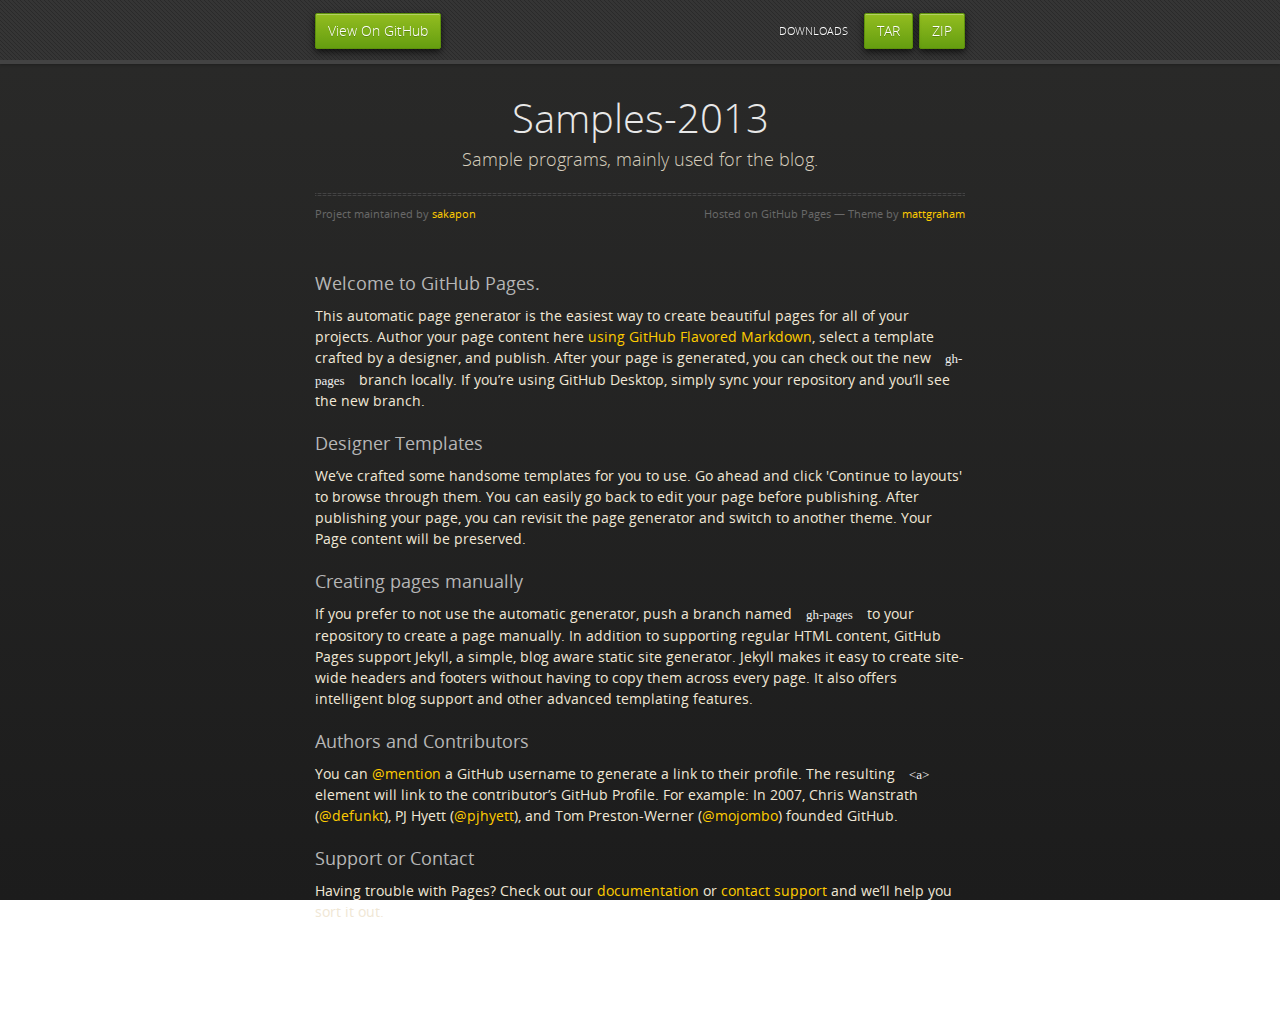
==== index.html @ ad8d9372 "Create gh-pages branch via GitHub" ====
<!doctype html>
<html>
  <head>
    <meta charset="utf-8">
    <meta http-equiv="X-UA-Compatible" content="chrome=1">
    <title>Samples-2013 by sakapon</title>
    <link rel="stylesheet" href="stylesheets/styles.css">
    <link rel="stylesheet" href="stylesheets/github-dark.css">
    <script src="https://ajax.googleapis.com/ajax/libs/jquery/1.7.1/jquery.min.js"></script>
    <script src="javascripts/respond.js"></script>
    <!--[if lt IE 9]>
      <script src="//html5shiv.googlecode.com/svn/trunk/html5.js"></script>
    <![endif]-->
    <!--[if lt IE 8]>
    <link rel="stylesheet" href="stylesheets/ie.css">
    <![endif]-->
    <meta name="viewport" content="width=device-width, initial-scale=1, user-scalable=no">

  </head>
  <body>
      <div id="header">
        <nav>
          <li class="fork"><a href="https://github.com/sakapon/Samples-2013">View On GitHub</a></li>
          <li class="downloads"><a href="https://github.com/sakapon/Samples-2013/zipball/master">ZIP</a></li>
          <li class="downloads"><a href="https://github.com/sakapon/Samples-2013/tarball/master">TAR</a></li>
          <li class="title">DOWNLOADS</li>
        </nav>
      </div><!-- end header -->

    <div class="wrapper">

      <section>
        <div id="title">
          <h1>Samples-2013</h1>
          <p>Sample programs, mainly used for the blog.</p>
          <hr>
          <span class="credits left">Project maintained by <a href="https://github.com/sakapon">sakapon</a></span>
          <span class="credits right">Hosted on GitHub Pages &mdash; Theme by <a href="https://twitter.com/michigangraham">mattgraham</a></span>
        </div>

        <h3>
<a id="welcome-to-github-pages" class="anchor" href="#welcome-to-github-pages" aria-hidden="true"><span aria-hidden="true" class="octicon octicon-link"></span></a>Welcome to GitHub Pages.</h3>

<p>This automatic page generator is the easiest way to create beautiful pages for all of your projects. Author your page content here <a href="https://guides.github.com/features/mastering-markdown/">using GitHub Flavored Markdown</a>, select a template crafted by a designer, and publish. After your page is generated, you can check out the new <code>gh-pages</code> branch locally. If you’re using GitHub Desktop, simply sync your repository and you’ll see the new branch.</p>

<h3>
<a id="designer-templates" class="anchor" href="#designer-templates" aria-hidden="true"><span aria-hidden="true" class="octicon octicon-link"></span></a>Designer Templates</h3>

<p>We’ve crafted some handsome templates for you to use. Go ahead and click 'Continue to layouts' to browse through them. You can easily go back to edit your page before publishing. After publishing your page, you can revisit the page generator and switch to another theme. Your Page content will be preserved.</p>

<h3>
<a id="creating-pages-manually" class="anchor" href="#creating-pages-manually" aria-hidden="true"><span aria-hidden="true" class="octicon octicon-link"></span></a>Creating pages manually</h3>

<p>If you prefer to not use the automatic generator, push a branch named <code>gh-pages</code> to your repository to create a page manually. In addition to supporting regular HTML content, GitHub Pages support Jekyll, a simple, blog aware static site generator. Jekyll makes it easy to create site-wide headers and footers without having to copy them across every page. It also offers intelligent blog support and other advanced templating features.</p>

<h3>
<a id="authors-and-contributors" class="anchor" href="#authors-and-contributors" aria-hidden="true"><span aria-hidden="true" class="octicon octicon-link"></span></a>Authors and Contributors</h3>

<p>You can <a href="https://help.github.com/articles/basic-writing-and-formatting-syntax/#mentioning-users-and-teams" class="user-mention">@mention</a> a GitHub username to generate a link to their profile. The resulting <code>&lt;a&gt;</code> element will link to the contributor’s GitHub Profile. For example: In 2007, Chris Wanstrath (<a href="https://github.com/defunkt" class="user-mention">@defunkt</a>), PJ Hyett (<a href="https://github.com/pjhyett" class="user-mention">@pjhyett</a>), and Tom Preston-Werner (<a href="https://github.com/mojombo" class="user-mention">@mojombo</a>) founded GitHub.</p>

<h3>
<a id="support-or-contact" class="anchor" href="#support-or-contact" aria-hidden="true"><span aria-hidden="true" class="octicon octicon-link"></span></a>Support or Contact</h3>

<p>Having trouble with Pages? Check out our <a href="https://help.github.com/pages">documentation</a> or <a href="https://github.com/contact">contact support</a> and we’ll help you sort it out.</p>
      </section>

    </div>
    <!--[if !IE]><script>fixScale(document);</script><![endif]-->
    
  </body>
</html>
---- stylesheets/styles.css ----
@font-face {
  font-family: 'OpenSansLight';
  src: url("../fonts/OpenSans-Light-webfont.eot");
  src: url("../fonts/OpenSans-Light-webfont.eot?#iefix") format("embedded-opentype"), url("../fonts/OpenSans-Light-webfont.woff") format("woff"), url("../fonts/OpenSans-Light-webfont.ttf") format("truetype"), url("../fonts/OpenSans-Light-webfont.svg#OpenSansLight") format("svg");
  font-weight: normal;
  font-style: normal;
}

@font-face {
  font-family: 'OpenSansLightItalic';
  src: url("../fonts/OpenSans-LightItalic-webfont.eot");
  src: url("../fonts/OpenSans-LightItalic-webfont.eot?#iefix") format("embedded-opentype"), url("../fonts/OpenSans-LightItalic-webfont.woff") format("woff"), url("../fonts/OpenSans-LightItalic-webfont.ttf") format("truetype"), url("../fonts/OpenSans-LightItalic-webfont.svg#OpenSansLightItalic") format("svg");
  font-weight: normal;
  font-style: normal;
}

@font-face {
  font-family: 'OpenSansRegular';
  src: url("../fonts/OpenSans-Regular-webfont.eot");
  src: url("../fonts/OpenSans-Regular-webfont.eot?#iefix") format("embedded-opentype"), url("../fonts/OpenSans-Regular-webfont.woff") format("woff"), url("../fonts/OpenSans-Regular-webfont.ttf") format("truetype"), url("../fonts/OpenSans-Regular-webfont.svg#OpenSansRegular") format("svg");
  font-weight: normal;
  font-style: normal;
  -webkit-font-smoothing: antialiased;
}

@font-face {
  font-family: 'OpenSansItalic';
  src: url("../fonts/OpenSans-Italic-webfont.eot");
  src: url("../fonts/OpenSans-Italic-webfont.eot?#iefix") format("embedded-opentype"), url("../fonts/OpenSans-Italic-webfont.woff") format("woff"), url("../fonts/OpenSans-Italic-webfont.ttf") format("truetype"), url("../fonts/OpenSans-Italic-webfont.svg#OpenSansItalic") format("svg");
  font-weight: normal;
  font-style: normal;
  -webkit-font-smoothing: antialiased;
}

@font-face {
  font-family: 'OpenSansSemibold';
  src: url("../fonts/OpenSans-Semibold-webfont.eot");
  src: url("../fonts/OpenSans-Semibold-webfont.eot?#iefix") format("embedded-opentype"), url("../fonts/OpenSans-Semibold-webfont.woff") format("woff"), url("../fonts/OpenSans-Semibold-webfont.ttf") format("truetype"), url("../fonts/OpenSans-Semibold-webfont.svg#OpenSansSemibold") format("svg");
  font-weight: normal;
  font-style: normal;
  -webkit-font-smoothing: antialiased;
}

@font-face {
  font-family: 'OpenSansSemiboldItalic';
  src: url("../fonts/OpenSans-SemiboldItalic-webfont.eot");
  src: url("../fonts/OpenSans-SemiboldItalic-webfont.eot?#iefix") format("embedded-opentype"), url("../fonts/OpenSans-SemiboldItalic-webfont.woff") format("woff"), url("../fonts/OpenSans-SemiboldItalic-webfont.ttf") format("truetype"), url("../fonts/OpenSans-SemiboldItalic-webfont.svg#OpenSansSemiboldItalic") format("svg");
  font-weight: normal;
  font-style: normal;
  -webkit-font-smoothing: antialiased;
}

@font-face {
  font-family: 'OpenSansBold';
  src: url("../fonts/OpenSans-Bold-webfont.eot");
  src: url("../fonts/OpenSans-Bold-webfont.eot?#iefix") format("embedded-opentype"), url("../fonts/OpenSans-Bold-webfont.woff") format("woff"), url("../fonts/OpenSans-Bold-webfont.ttf") format("truetype"), url("../fonts/OpenSans-Bold-webfont.svg#OpenSansBold") format("svg");
  font-weight: normal;
  font-style: normal;
  -webkit-font-smoothing: antialiased;
}

@font-face {
  font-family: 'OpenSansBoldItalic';
  src: url("../fonts/OpenSans-BoldItalic-webfont.eot");
  src: url("../fonts/OpenSans-BoldItalic-webfont.eot?#iefix") format("embedded-opentype"), url("../fonts/OpenSans-BoldItalic-webfont.woff") format("woff"), url("../fonts/OpenSans-BoldItalic-webfont.ttf") format("truetype"), url("../fonts/OpenSans-BoldItalic-webfont.svg#OpenSansBoldItalic") format("svg");
  font-weight: normal;
  font-style: normal;
  -webkit-font-smoothing: antialiased;
}

/* normalize.css 2012-02-07T12:37 UTC - https://github.com/necolas/normalize.css */
/* =============================================================================
   HTML5 display definitions
   ========================================================================== */
/*
 * Corrects block display not defined in IE6/7/8/9 & FF3
 */
article,
aside,
details,
figcaption,
figure,
footer,
header,
hgroup,
nav,
section,
summary {
  display: block;
}

/*
 * Corrects inline-block display not defined in IE6/7/8/9 & FF3
 */
audio,
canvas,
video {
  display: inline-block;
  *display: inline;
  *zoom: 1;
}

/*
 * Prevents modern browsers from displaying 'audio' without controls
 */
audio:not([controls]) {
  display: none;
}

/*
 * Addresses styling for 'hidden' attribute not present in IE7/8/9, FF3, S4
 * Known issue: no IE6 support
 */
[hidden] {
  display: none;
}

/* =============================================================================
   Base
   ========================================================================== */
/*
 * 1. Corrects text resizing oddly in IE6/7 when body font-size is set using em units
 *    http://clagnut.com/blog/348/#c790
 * 2. Prevents iOS text size adjust after orientation change, without disabling user zoom
 *    www.456bereastreet.com/archive/201012/controlling_text_size_in_safari_for_ios_without_disabling_user_zoom/
 */
html {
  font-size: 100%;
  /* 1 */
  -webkit-text-size-adjust: 100%;
  /* 2 */
  -ms-text-size-adjust: 100%;
  /* 2 */
}

/*
 * Addresses font-family inconsistency between 'textarea' and other form elements.
 */
html,
button,
input,
select,
textarea {
  font-family: sans-serif;
}

/*
 * Addresses margins handled incorrectly in IE6/7
 */
body {
  margin: 0;
}

/* =============================================================================
   Links
   ========================================================================== */
/*
 * Addresses outline displayed oddly in Chrome
 */
a:focus {
  outline: thin dotted;
}

/*
 * Improves readability when focused and also mouse hovered in all browsers
 * people.opera.com/patrickl/experiments/keyboard/test
 */
a:hover,
a:active {
  outline: 0;
}

/* =============================================================================
   Typography
   ========================================================================== */
/*
 * Addresses font sizes and margins set differently in IE6/7
 * Addresses font sizes within 'section' and 'article' in FF4+, Chrome, S5
 */
h1 {
  font-size: 2em;
  margin: 0.67em 0;
}

h2 {
  font-size: 1.5em;
  margin: 0.83em 0;
}

h3 {
  font-size: 1.17em;
  margin: 1em 0;
}

h4 {
  font-size: 1em;
  margin: 1.33em 0;
}

h5 {
  font-size: 0.83em;
  margin: 1.67em 0;
}

h6 {
  font-size: 0.75em;
  margin: 2.33em 0;
}

/*
 * Addresses styling not present in IE7/8/9, S5, Chrome
 */
abbr[title] {
  border-bottom: 1px dotted;
}

/*
 * Addresses style set to 'bolder' in FF3+, S4/5, Chrome
*/
b,
strong {
  font-weight: bold;
}

blockquote {
  margin: 1em 40px;
}

/*
 * Addresses styling not present in S5, Chrome
 */
dfn {
  font-style: italic;
}

/*
 * Addresses styling not present in IE6/7/8/9
 */
mark {
  background: #ff0;
  color: #000;
}

/*
 * Addresses margins set differently in IE6/7
 */
p,
pre {
  margin: 1em 0;
}

/*
 * Corrects font family set oddly in IE6, S4/5, Chrome
 * en.wikipedia.org/wiki/User:Davidgothberg/Test59
 */
pre,
code,
kbd,
samp {
  font-family: monospace, serif;
  _font-family: 'courier new', monospace;
  font-size: 1em;
}

/*
 * 1. Addresses CSS quotes not supported in IE6/7
 * 2. Addresses quote property not supported in S4
 */
/* 1 */
q {
  quotes: none;
}

/* 2 */
q:before,
q:after {
  content: '';
  content: none;
}

small {
  font-size: 75%;
}

/*
 * Prevents sub and sup affecting line-height in all browsers
 * gist.github.com/413930
 */
sub,
sup {
  font-size: 75%;
  line-height: 0;
  position: relative;
  vertical-align: baseline;
}

sup {
  top: -0.5em;
}

sub {
  bottom: -0.25em;
}

/* =============================================================================
   Lists
   ========================================================================== */
/*
 * Addresses margins set differently in IE6/7
 */
dl,
menu,
ol,
ul {
  margin: 1em 0;
}

dd {
  margin: 0 0 0 40px;
}

/*
 * Addresses paddings set differently in IE6/7
 */
menu,
ol,
ul {
  padding: 0 0 0 40px;
}

/*
 * Corrects list images handled incorrectly in IE7
 */
nav ul,
nav ol {
  list-style: none;
  list-style-image: none;
}

/* =============================================================================
   Embedded content
   ========================================================================== */
/*
 * 1. Removes border when inside 'a' element in IE6/7/8/9, FF3
 * 2. Improves image quality when scaled in IE7
 *    code.flickr.com/blog/2008/11/12/on-ui-quality-the-little-things-client-side-image-resizing/
 */
img {
  border: 0;
  /* 1 */
  -ms-interpolation-mode: bicubic;
  /* 2 */
}

/*
 * Corrects overflow displayed oddly in IE9
 */
svg:not(:root) {
  overflow: hidden;
}

/* =============================================================================
   Figures
   ========================================================================== */
/*
 * Addresses margin not present in IE6/7/8/9, S5, O11
 */
figure {
  margin: 0;
}

/* =============================================================================
   Forms
   ========================================================================== */
/*
 * Corrects margin displayed oddly in IE6/7
 */
form {
  margin: 0;
}

/*
 * Define consistent border, margin, and padding
 */
fieldset {
  border: 1px solid #c0c0c0;
  margin: 0 2px;
  padding: 0.35em 0.625em 0.75em;
}

/*
 * 1. Corrects color not being inherited in IE6/7/8/9
 * 2. Corrects text not wrapping in FF3 
 * 3. Corrects alignment displayed oddly in IE6/7
 */
legend {
  border: 0;
  /* 1 */
  padding: 0;
  white-space: normal;
  /* 2 */
  *margin-left: -7px;
  /* 3 */
}

/*
 * 1. Corrects font size not being inherited in all browsers
 * 2. Addresses margins set differently in IE6/7, FF3+, S5, Chrome
 * 3. Improves appearance and consistency in all browsers
 */
button,
input,
select,
textarea {
  font-size: 100%;
  /* 1 */
  margin: 0;
  /* 2 */
  vertical-align: baseline;
  /* 3 */
  *vertical-align: middle;
  /* 3 */
}

/*
 * Addresses FF3/4 setting line-height on 'input' using !important in the UA stylesheet
 */
button,
input {
  line-height: normal;
  /* 1 */
}

/*
 * 1. Improves usability and consistency of cursor style between image-type 'input' and others
 * 2. Corrects inability to style clickable 'input' types in iOS
 * 3. Removes inner spacing in IE7 without affecting normal text inputs
 *    Known issue: inner spacing remains in IE6
 */
button,
input[type="button"],
input[type="reset"],
input[type="submit"] {
  cursor: pointer;
  /* 1 */
  -webkit-appearance: button;
  /* 2 */
  *overflow: visible;
  /* 3 */
}

/*
 * Re-set default cursor for disabled elements
 */
button[disabled],
input[disabled] {
  cursor: default;
}

/*
 * 1. Addresses box sizing set to content-box in IE8/9
 * 2. Removes excess padding in IE8/9
 * 3. Removes excess padding in IE7
      Known issue: excess padding remains in IE6
 */
input[type="checkbox"],
input[type="radio"] {
  box-sizing: border-box;
  /* 1 */
  padding: 0;
  /* 2 */
  *height: 13px;
  /* 3 */
  *width: 13px;
  /* 3 */
}

/*
 * 1. Addresses appearance set to searchfield in S5, Chrome
 * 2. Addresses box-sizing set to border-box in S5, Chrome (include -moz to future-proof)
 */
input[type="search"] {
  -webkit-appearance: textfield;
  /* 1 */
  -moz-box-sizing: content-box;
  -webkit-box-sizing: content-box;
  /* 2 */
  box-sizing: content-box;
}

/*
 * Removes inner padding and search cancel button in S5, Chrome on OS X
 */
input[type="search"]::-webkit-search-decoration,
input[type="search"]::-webkit-search-cancel-button {
  -webkit-appearance: none;
}

/*
 * Removes inner padding and border in FF3+
 * www.sitepen.com/blog/2008/05/14/the-devils-in-the-details-fixing-dojos-toolbar-buttons/
 */
button::-moz-focus-inner,
input::-moz-focus-inner {
  border: 0;
  padding: 0;
}

/*
 * 1. Removes default vertical scrollbar in IE6/7/8/9
 * 2. Improves readability and alignment in all browsers
 */
textarea {
  overflow: auto;
  /* 1 */
  vertical-align: top;
  /* 2 */
}

/* =============================================================================
   Tables
   ========================================================================== */
/*
 * Remove most spacing between table cells
 */
table {
  border-collapse: collapse;
  border-spacing: 0;
}

body {
  padding: 0px 0 20px 0px;
  margin: 0px;
  font: 14px/1.5 "OpenSansRegular", "Helvetica Neue", Helvetica, Arial, sans-serif;
  color: #f0e7d5;
  font-weight: normal;
  background: #252525;
  background-attachment: fixed !important;
  background: -webkit-gradient(linear, 50% 0%, 50% 100%, color-stop(0%, #2a2a29), color-stop(100%, #1c1c1c));
  background: -webkit-linear-gradient(#2a2a29, #1c1c1c);
  background: -moz-linear-gradient(#2a2a29, #1c1c1c);
  background: -o-linear-gradient(#2a2a29, #1c1c1c);
  background: -ms-linear-gradient(#2a2a29, #1c1c1c);
  background: linear-gradient(#2a2a29, #1c1c1c);
}

h1, h2, h3, h4, h5, h6 {
  color: #e8e8e8;
  margin: 0 0 10px;
  font-family: 'OpenSansRegular', "Helvetica Neue", Helvetica, Arial, sans-serif;
  font-weight: normal;
}

p, ul, ol, table, pre, dl {
  margin: 0 0 20px;
}

h1, h2, h3 {
  line-height: 1.1;
}

h1 {
  font-size: 28px;
}

h2 {
  font-size: 24px;
}

h4, h5, h6 {
  color: #e8e8e8;
}

h3 {
  font-size: 18px;
  line-height: 24px;
  font-family: 'OpenSansRegular', "Helvetica Neue", Helvetica, Arial, sans-serif !important;
  font-weight: normal;
  color: #b6b6b6;
}

a {
  color: #ffcc00;
  font-weight: 400;
  text-decoration: none;
}
a:hover {
  color: #ffeb9b;
}

a small {
  font-size: 11px;
  color: #666;
  margin-top: -0.6em;
  display: block;
}

ul {
  list-style-image: url("../images/bullet.png");
}

strong {
  font-family: 'OpenSansBold', "Helvetica Neue", Helvetica, Arial, sans-serif !important;
  font-weight: normal;
}

.wrapper {
  max-width: 650px;
  margin: 0 auto;
  position: relative;
  padding: 0 20px;
}

section img {
  max-width: 100%;
}

blockquote {
  border-left: 3px solid #ffcc00;
  margin: 0;
  padding: 0 0 0 20px;
  font-style: italic;
}

code {
  font-family: "Lucida Sans", Monaco, Bitstream Vera Sans Mono, Lucida Console, Terminal;
  color: #efefef;
  font-size: 13px;
  margin: 0 4px;
  padding: 4px 6px;
  -moz-border-radius: 2px;
  -webkit-border-radius: 2px;
  -o-border-radius: 2px;
  -ms-border-radius: 2px;
  -khtml-border-radius: 2px;
  border-radius: 2px;
}

pre {
  padding: 8px 15px;
  background: #191919;
  -moz-border-radius: 2px;
  -webkit-border-radius: 2px;
  -o-border-radius: 2px;
  -ms-border-radius: 2px;
  -khtml-border-radius: 2px;
  border-radius: 2px;
  border: 1px solid #121212;
  -moz-box-shadow: inset 0 1px 3px rgba(0, 0, 0, 0.3);
  -webkit-box-shadow: inset 0 1px 3px rgba(0, 0, 0, 0.3);
  -o-box-shadow: inset 0 1px 3px rgba(0, 0, 0, 0.3);
  box-shadow: inset 0 1px 3px rgba(0, 0, 0, 0.3);
  overflow: auto;
  overflow-y: hidden;
}
pre code {
  color: #efefef;
  text-shadow: 0px 1px 0px #000;
  margin: 0;
  padding: 0;
}

table {
  width: 100%;
  border-collapse: collapse;
}

th {
  text-align: left;
  padding: 5px 10px;
  border-bottom: 1px solid #434343;
  color: #b6b6b6;
  font-family: 'OpenSansSemibold', "Helvetica Neue", Helvetica, Arial, sans-serif !important;
  font-weight: normal;
}

td {
  text-align: left;
  padding: 5px 10px;
  border-bottom: 1px solid #434343;
}

hr {
  border: 0;
  outline: none;
  height: 3px;
  background: transparent url("../images/hr.gif") center center repeat-x;
  margin: 0 0 20px;
}

dt {
  color: #F0E7D5;
  font-family: 'OpenSansSemibold', "Helvetica Neue", Helvetica, Arial, sans-serif !important;
  font-weight: normal;
}

#header {
  z-index: 100;
  left: 0;
  top: 0px;
  height: 60px;
  width: 100%;
  position: fixed;
  background: url(../images/nav-bg.gif) #353535;
  border-bottom: 4px solid #434343;
  -moz-box-shadow: 0px 1px 3px rgba(0, 0, 0, 0.25);
  -webkit-box-shadow: 0px 1px 3px rgba(0, 0, 0, 0.25);
  -o-box-shadow: 0px 1px 3px rgba(0, 0, 0, 0.25);
  box-shadow: 0px 1px 3px rgba(0, 0, 0, 0.25);
}
#header nav {
  max-width: 650px;
  margin: 0 auto;
  padding: 0 10px;
  background: blue;
  margin: 6px auto;
}
#header nav li {
  font-family: 'OpenSansLight', "Helvetica Neue", Helvetica, Arial, sans-serif;
  font-weight: normal;
  list-style: none;
  display: inline;
  color: white;
  line-height: 50px;
  text-shadow: 0px 1px 0px rgba(0, 0, 0, 0.2);
  font-size: 14px;
}
#header nav li a {
  color: white;
  border: 1px solid #5d910b;
  background: -webkit-gradient(linear, 50% 0%, 50% 100%, color-stop(0%, #93bd20), color-stop(100%, #659e10));
  background: -webkit-linear-gradient(#93bd20, #659e10);
  background: -moz-linear-gradient(#93bd20, #659e10);
  background: -o-linear-gradient(#93bd20, #659e10);
  background: -ms-linear-gradient(#93bd20, #659e10);
  background: linear-gradient(#93bd20, #659e10);
  -moz-border-radius: 2px;
  -webkit-border-radius: 2px;
  -o-border-radius: 2px;
  -ms-border-radius: 2px;
  -khtml-border-radius: 2px;
  border-radius: 2px;
  -moz-box-shadow: inset 0px 1px 0px rgba(255, 255, 255, 0.3), 0px 3px 7px rgba(0, 0, 0, 0.7);
  -webkit-box-shadow: inset 0px 1px 0px rgba(255, 255, 255, 0.3), 0px 3px 7px rgba(0, 0, 0, 0.7);
  -o-box-shadow: inset 0px 1px 0px rgba(255, 255, 255, 0.3), 0px 3px 7px rgba(0, 0, 0, 0.7);
  box-shadow: inset 0px 1px 0px rgba(255, 255, 255, 0.3), 0px 3px 7px rgba(0, 0, 0, 0.7);
  background-color: #93bd20;
  padding: 10px 12px;
  margin-top: 6px;
  line-height: 14px;
  font-size: 14px;
  display: inline-block;
  text-align: center;
}
#header nav li a:hover {
  background: -webkit-gradient(linear, 50% 0%, 50% 100%, color-stop(0%, #749619), color-stop(100%, #527f0e));
  background: -webkit-linear-gradient(#749619, #527f0e);
  background: -moz-linear-gradient(#749619, #527f0e);
  background: -o-linear-gradient(#749619, #527f0e);
  background: -ms-linear-gradient(#749619, #527f0e);
  background: linear-gradient(#749619, #527f0e);
  background-color: #659e10;
  border: 1px solid #527f0e;
  -moz-box-shadow: inset 0px 1px 1px rgba(0, 0, 0, 0.2), 0px 1px 0px rgba(0, 0, 0, 0);
  -webkit-box-shadow: inset 0px 1px 1px rgba(0, 0, 0, 0.2), 0px 1px 0px rgba(0, 0, 0, 0);
  -o-box-shadow: inset 0px 1px 1px rgba(0, 0, 0, 0.2), 0px 1px 0px rgba(0, 0, 0, 0);
  box-shadow: inset 0px 1px 1px rgba(0, 0, 0, 0.2), 0px 1px 0px rgba(0, 0, 0, 0);
}
#header nav li.fork {
  float: left;
  margin-left: 0px;
}
#header nav li.downloads {
  float: right;
  margin-left: 6px;
}
#header nav li.title {
  float: right;
  margin-right: 10px;
  font-size: 11px;
}

section {
  max-width: 650px;
  padding: 30px 0px 50px 0px;
  margin: 20px 0;
  margin-top: 70px;
}
section #title {
  border: 0;
  outline: none;
  margin: 0 0 50px 0;
  padding: 0 0 5px 0;
}
section #title h1 {
  font-family: 'OpenSansLight', "Helvetica Neue", Helvetica, Arial, sans-serif;
  font-weight: normal;
  font-size: 40px;
  text-align: center;
  line-height: 36px;
}
section #title p {
  color: #d7cfbe;
  font-family: 'OpenSansLight', "Helvetica Neue", Helvetica, Arial, sans-serif;
  font-weight: normal;
  font-size: 18px;
  text-align: center;
}
section #title .credits {
  font-size: 11px;
  font-family: 'OpenSansRegular', "Helvetica Neue", Helvetica, Arial, sans-serif;
  font-weight: normal;
  color: #696969;
  margin-top: -10px;
}
section #title .credits.left {
  float: left;
}
section #title .credits.right {
  float: right;
}

@media print, screen and (max-width: 720px) {
  #title .credits {
    display: block;
    width: 100%;
    line-height: 30px;
    text-align: center;
  }
  #title .credits .left {
    float: none;
    display: block;
  }
  #title .credits .right {
    float: none;
    display: block;
  }
}
@media print, screen and (max-width: 480px) {
  #header {
    margin-top: -20px;
  }

  section {
    margin-top: 40px;
  }

  nav {
    display: none;
  }
}
---- stylesheets/github-dark.css ----
/*
   Copyright 2014 GitHub Inc.

   Licensed under the Apache License, Version 2.0 (the "License");
   you may not use this file except in compliance with the License.
   You may obtain a copy of the License at

       http://www.apache.org/licenses/LICENSE-2.0

   Unless required by applicable law or agreed to in writing, software
   distributed under the License is distributed on an "AS IS" BASIS,
   WITHOUT WARRANTIES OR CONDITIONS OF ANY KIND, either express or implied.
   See the License for the specific language governing permissions and
   limitations under the License.

*/

.pl-c /* comment */ {
  color: #969896;
}

.pl-c1      /* constant, markup.raw, meta.diff.header, meta.module-reference, meta.property-name, support, support.constant, support.variable, variable.other.constant */,
.pl-s .pl-v /* string variable */ {
  color: #0099cd;
}

.pl-e  /* entity */,
.pl-en /* entity.name */ {
  color: #9774cb;
}

.pl-s .pl-s1 /* string source */,
.pl-smi      /* storage.modifier.import, storage.modifier.package, storage.type.java, variable.other, variable.parameter.function */ {
  color: #ddd;
}

.pl-ent /* entity.name.tag */ {
  color: #7bcc72;
}

.pl-k /* keyword, storage, storage.type */ {
  color: #cc2372;
}

.pl-pds              /* punctuation.definition.string, string.regexp.character-class */,
.pl-s                /* string */,
.pl-s .pl-pse .pl-s1 /* string punctuation.section.embedded source */,
.pl-sr               /* string.regexp */,
.pl-sr .pl-cce       /* string.regexp constant.character.escape */,
.pl-sr .pl-sra       /* string.regexp string.regexp.arbitrary-repitition */,
.pl-sr .pl-sre       /* string.regexp source.ruby.embedded */ {
  color: #3c66e2;
}

.pl-v /* variable */ {
  color: #fb8764;
}

.pl-id /* invalid.deprecated */ {
  color: #e63525;
}

.pl-ii /* invalid.illegal */ {
  background-color: #e63525;
  color: #f8f8f8;
}

.pl-sr .pl-cce /* string.regexp constant.character.escape */ {
  color: #7bcc72;
  font-weight: bold;
}

.pl-ml /* markup.list */ {
  color: #c26b2b;
}

.pl-mh        /* markup.heading */,
.pl-mh .pl-en /* markup.heading entity.name */,
.pl-ms        /* meta.separator */ {
  color: #264ec5;
  font-weight: bold;
}

.pl-mq /* markup.quote */ {
  color: #00acac;
}

.pl-mi /* markup.italic */ {
  color: #ddd;
  font-style: italic;
}

.pl-mb /* markup.bold */ {
  color: #ddd;
  font-weight: bold;
}

.pl-md /* markup.deleted, meta.diff.header.from-file */ {
  background-color: #ffecec;
  color: #bd2c00;
}

.pl-mi1 /* markup.inserted, meta.diff.header.to-file */ {
  background-color: #eaffea;
  color: #55a532;
}

.pl-mdr /* meta.diff.range */ {
  color: #9774cb;
  font-weight: bold;
}

.pl-mo /* meta.output */ {
  color: #264ec5;
}
---- stylesheets/ie.css ----
nav {
  display: none;
}
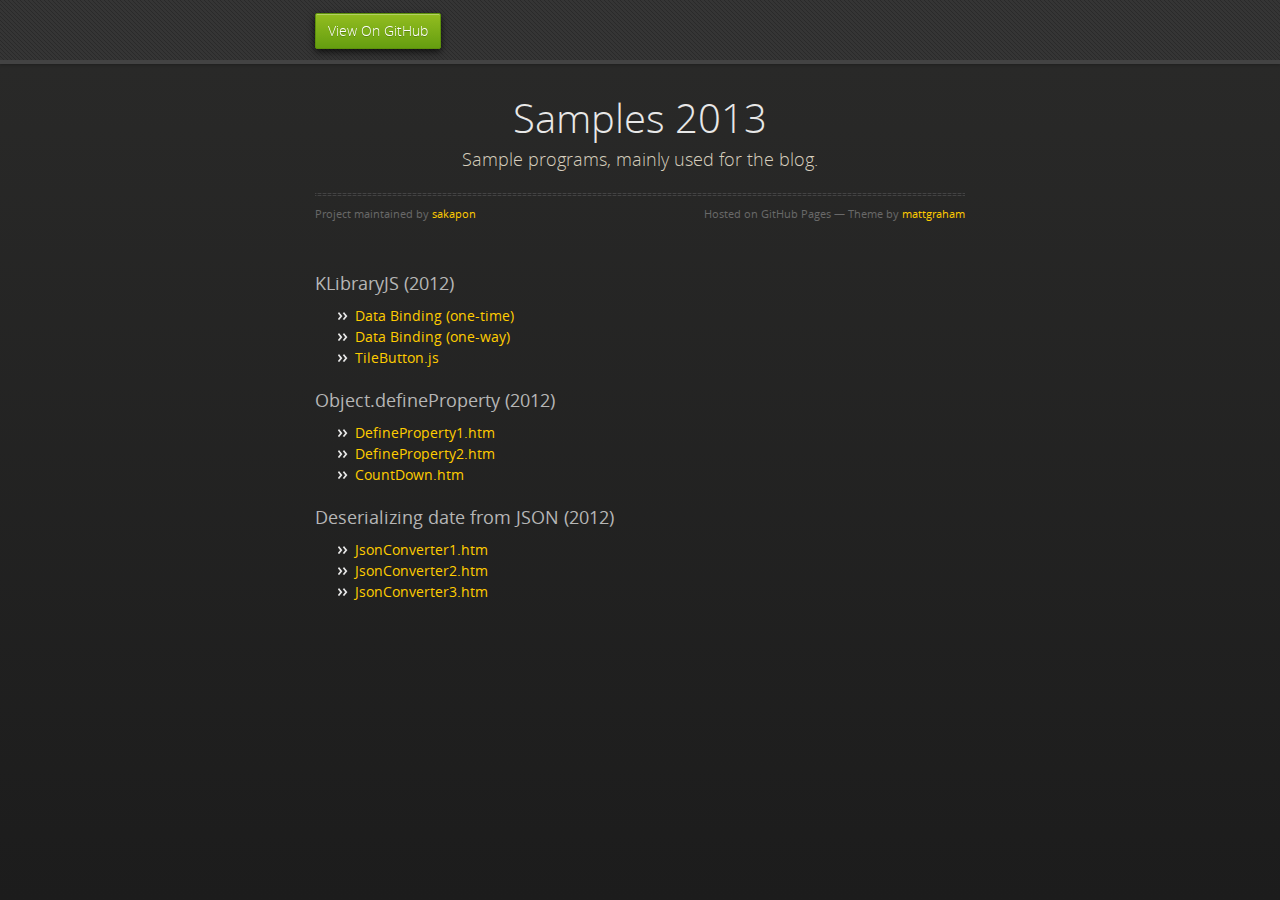
==== commit d7102a40: "Update index.html" ====
--- a/index.html
+++ b/index.html
@@ -3,7 +3,7 @@
   <head>
     <meta charset="utf-8">
     <meta http-equiv="X-UA-Compatible" content="chrome=1">
-    <title>Samples-2013 by sakapon</title>
+    <title>Samples 2013</title>
     <link rel="stylesheet" href="stylesheets/styles.css">
     <link rel="stylesheet" href="stylesheets/github-dark.css">
     <script src="https://ajax.googleapis.com/ajax/libs/jquery/1.7.1/jquery.min.js"></script>
@@ -21,9 +21,6 @@
       <div id="header">
         <nav>
           <li class="fork"><a href="https://github.com/sakapon/Samples-2013">View On GitHub</a></li>
-          <li class="downloads"><a href="https://github.com/sakapon/Samples-2013/zipball/master">ZIP</a></li>
-          <li class="downloads"><a href="https://github.com/sakapon/Samples-2013/tarball/master">TAR</a></li>
-          <li class="title">DOWNLOADS</li>
         </nav>
       </div><!-- end header -->
 
@@ -31,37 +28,34 @@
 
       <section>
         <div id="title">
-          <h1>Samples-2013</h1>
+          <h1>Samples 2013</h1>
           <p>Sample programs, mainly used for the blog.</p>
           <hr>
           <span class="credits left">Project maintained by <a href="https://github.com/sakapon">sakapon</a></span>
           <span class="credits right">Hosted on GitHub Pages &mdash; Theme by <a href="https://twitter.com/michigangraham">mattgraham</a></span>
         </div>
 
-        <h3>
-<a id="welcome-to-github-pages" class="anchor" href="#welcome-to-github-pages" aria-hidden="true"><span aria-hidden="true" class="octicon octicon-link"></span></a>Welcome to GitHub Pages.</h3>
+<h3>KLibraryJS (2012)</h3>
+<ul>
+  <li><a href="KLibraryJS/DataBinding/OneTime.htm">Data Binding (one-time)</a></li>
+  <li><a href="KLibraryJS/DataBinding/OneWay.htm">Data Binding (one-way)</a></li>
+  <li><a href="KLibraryJS/TileButton/index.htm">TileButton.js</a></li>
+</ul>
 
-<p>This automatic page generator is the easiest way to create beautiful pages for all of your projects. Author your page content here <a href="https://guides.github.com/features/mastering-markdown/">using GitHub Flavored Markdown</a>, select a template crafted by a designer, and publish. After your page is generated, you can check out the new <code>gh-pages</code> branch locally. If you’re using GitHub Desktop, simply sync your repository and you’ll see the new branch.</p>
+<h3>Object.defineProperty (2012)</h3>
+<ul>
+  <li><a href="Advent2012/1209/DefineProperty1.htm">DefineProperty1.htm</a></li>
+  <li><a href="Advent2012/1209/DefineProperty2.htm">DefineProperty2.htm</a></li>
+  <li><a href="Advent2012/1209/CountDown.htm">CountDown.htm</a></li>
+</ul>
 
-<h3>
-<a id="designer-templates" class="anchor" href="#designer-templates" aria-hidden="true"><span aria-hidden="true" class="octicon octicon-link"></span></a>Designer Templates</h3>
+<h3>Deserializing date from JSON (2012)</h3>
+<ul>
+  <li><a href="Advent2012/1223/JsonConverter1.htm">JsonConverter1.htm</a></li>
+  <li><a href="Advent2012/1223/JsonConverter2.htm">JsonConverter2.htm</a></li>
+  <li><a href="Advent2012/1223/JsonConverter3.htm">JsonConverter3.htm</a></li>
+</ul>
 
-<p>We’ve crafted some handsome templates for you to use. Go ahead and click 'Continue to layouts' to browse through them. You can easily go back to edit your page before publishing. After publishing your page, you can revisit the page generator and switch to another theme. Your Page content will be preserved.</p>
-
-<h3>
-<a id="creating-pages-manually" class="anchor" href="#creating-pages-manually" aria-hidden="true"><span aria-hidden="true" class="octicon octicon-link"></span></a>Creating pages manually</h3>
-
-<p>If you prefer to not use the automatic generator, push a branch named <code>gh-pages</code> to your repository to create a page manually. In addition to supporting regular HTML content, GitHub Pages support Jekyll, a simple, blog aware static site generator. Jekyll makes it easy to create site-wide headers and footers without having to copy them across every page. It also offers intelligent blog support and other advanced templating features.</p>
-
-<h3>
-<a id="authors-and-contributors" class="anchor" href="#authors-and-contributors" aria-hidden="true"><span aria-hidden="true" class="octicon octicon-link"></span></a>Authors and Contributors</h3>
-
-<p>You can <a href="https://help.github.com/articles/basic-writing-and-formatting-syntax/#mentioning-users-and-teams" class="user-mention">@mention</a> a GitHub username to generate a link to their profile. The resulting <code>&lt;a&gt;</code> element will link to the contributor’s GitHub Profile. For example: In 2007, Chris Wanstrath (<a href="https://github.com/defunkt" class="user-mention">@defunkt</a>), PJ Hyett (<a href="https://github.com/pjhyett" class="user-mention">@pjhyett</a>), and Tom Preston-Werner (<a href="https://github.com/mojombo" class="user-mention">@mojombo</a>) founded GitHub.</p>
-
-<h3>
-<a id="support-or-contact" class="anchor" href="#support-or-contact" aria-hidden="true"><span aria-hidden="true" class="octicon octicon-link"></span></a>Support or Contact</h3>
-
-<p>Having trouble with Pages? Check out our <a href="https://help.github.com/pages">documentation</a> or <a href="https://github.com/contact">contact support</a> and we’ll help you sort it out.</p>
       </section>
 
     </div>
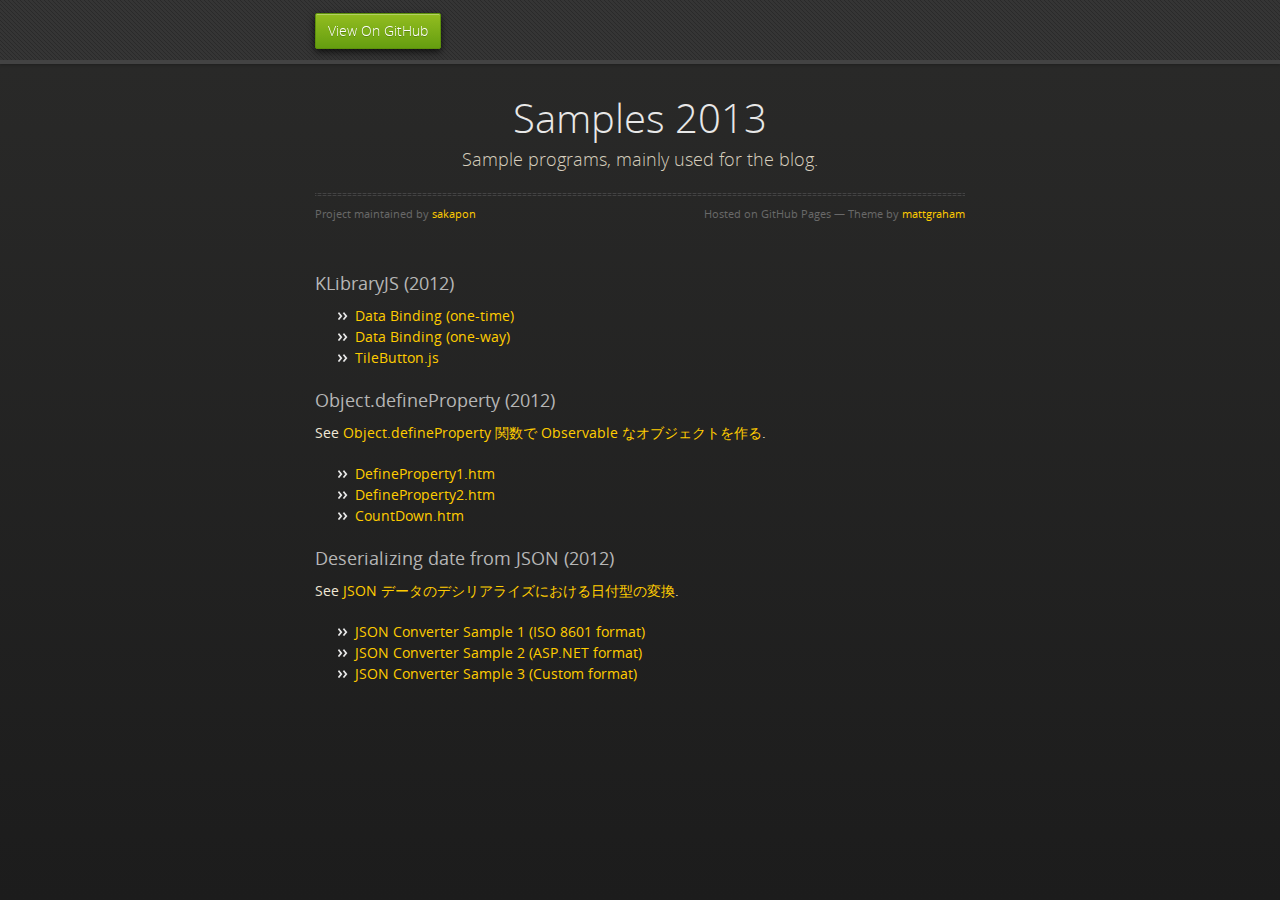
==== commit 0b005f41: "Update index.html" ====
--- a/index.html
+++ b/index.html
@@ -43,6 +43,7 @@
 </ul>
 
 <h3>Object.defineProperty (2012)</h3>
+<p>See <a href="https://sakapon.wordpress.com/2012/12/09/defineproperty/">Object.defineProperty 関数で Observable なオブジェクトを作る</a>.</p>
 <ul>
   <li><a href="Advent2012/1209/DefineProperty1.htm">DefineProperty1.htm</a></li>
   <li><a href="Advent2012/1209/DefineProperty2.htm">DefineProperty2.htm</a></li>
@@ -50,10 +51,11 @@
 </ul>
 
 <h3>Deserializing date from JSON (2012)</h3>
+<p>See <a href="https://sakapon.wordpress.com/2012/12/23/deserializejsondate/">JSON データのデシリアライズにおける日付型の変換</a>.</p>
 <ul>
-  <li><a href="Advent2012/1223/JsonConverter1.htm">JsonConverter1.htm</a></li>
-  <li><a href="Advent2012/1223/JsonConverter2.htm">JsonConverter2.htm</a></li>
-  <li><a href="Advent2012/1223/JsonConverter3.htm">JsonConverter3.htm</a></li>
+  <li><a href="Advent2012/1223/JsonConverter1.htm">JSON Converter Sample 1 (ISO 8601 format)</a></li>
+  <li><a href="Advent2012/1223/JsonConverter2.htm">JSON Converter Sample 2 (ASP.NET format)</a></li>
+  <li><a href="Advent2012/1223/JsonConverter3.htm">JSON Converter Sample 3 (Custom format)</a></li>
 </ul>
 
       </section>
